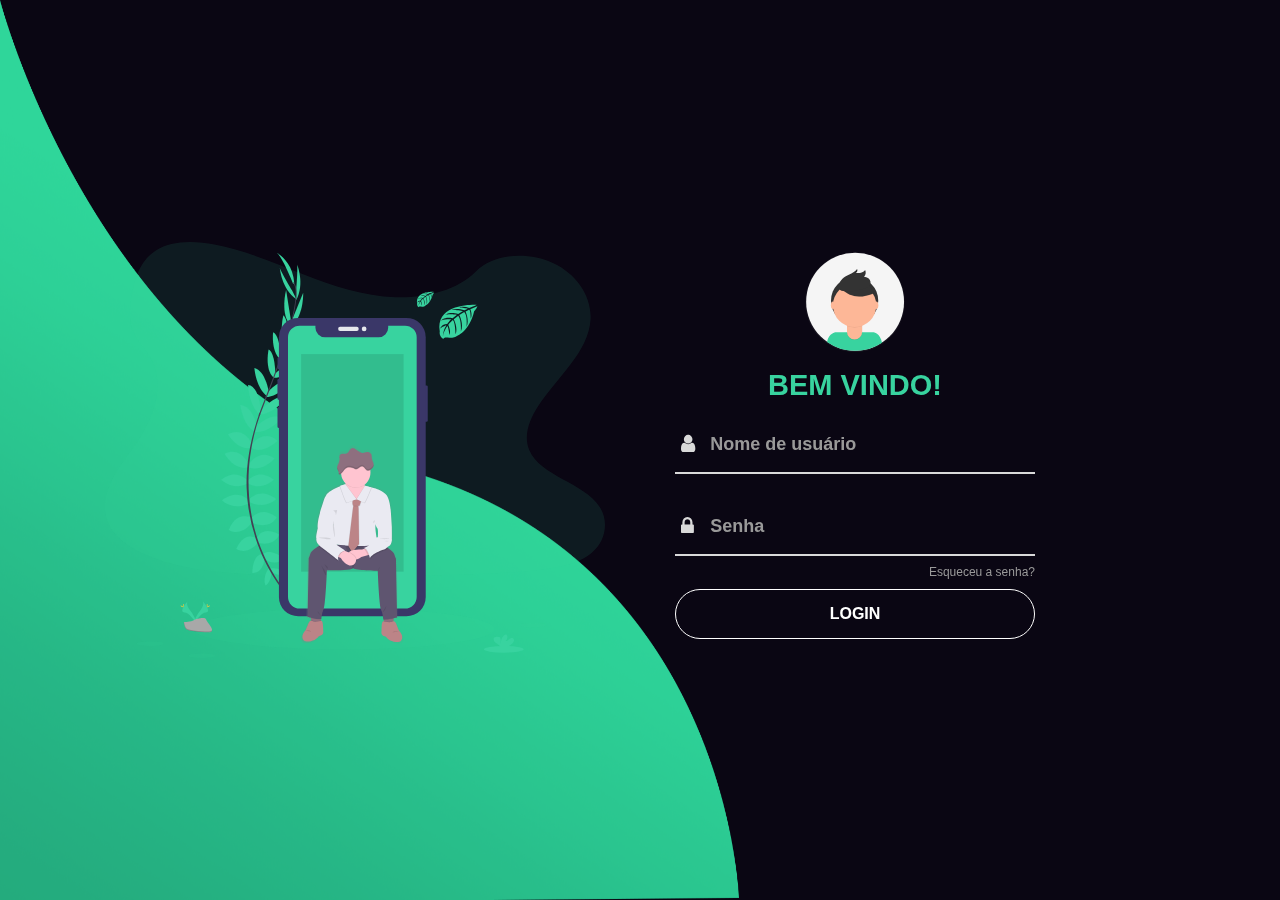
==== login.html @ a43fba6b "primeiro commit" ====
<!DOCTYPE html>
<html lang="pt-br">
<html>
    <head>
        <meta http-equiv="Content-Type" content="text/html;charset=UTF-8">
        <meta name="viewport" content="width=device-width, initial-scale=1.0">
        <title>NatSave</title>
        <link rel="icon" href="images/logo.png">
        <link rel="stylesheet" href="https://stackpath.bootstrapcdn.com/font-awesome/4.7.0/css/font-awesome.min.css" integrity="sha384-wvfXpqpZZVQGK6TAh5PVlGOfQNHSoD2xbE+QkPxCAFlNEevoEH3Sl0sibVcOQVnN" crossorigin="anonymous" />
        <link rel="stylesheet" href="assets/css/login.css" />
    </head>
    <body>
        <img class="wave" src="images/wave.png" alt="wave" />
        <div class="container">
            <div class="img">
                <img src="images/cel_form.svg" alt="Background" />
            </div>
            <div class="login-container">
                <form action="">
                    <img src="images/avatar_form.svg" class="avatar" alt="Avatar" />
                    <h2>bem vindo!</h2>
                    <div class="input-div one">
                        <div class="i">
                            <i class="fa fa-user fa-2x"></i>
                        </div>
                        <div>
                            <h5>Nome de usuário</h5>
                            <input type="text" class="input" />
                        </div>
                    </div>

                    <div class="input-div two">
                        <div class="i">
                            <i class="fa fa-lock fa-2x"></i>
                        </div>
                        <div>
                            <h5>Senha</h5>
                            <input type="password" class="input" />
                        </div>
                    </div>

                    <a href="">Esqueceu a senha?</a>
                    <input type="submit" class="btn" value="Login" />
                </form>
            </div>
        </div>

        <script src="assets/js/login.js"></script>
    </body>
</html>
---- assets/css/login.css ----
/* Configurações Globais */

* {
    margin: 0;
    padding: 0;
    box-sizing: border-box;
}

body{
    background-color:  #0a0613;

}

html {
    font-size: 62.5%;
}

body,
input,
button {
    font-family: 'Roboto', sans-serif;
}

/* Estilização dos elementos */

.wave {
    position: fixed;
    height: 100%;
    left: 0;
    bottom: 0;
    z-index: -1;
}


.container {
    width: 100vw;
    height: 100vh;
    display: grid;
    grid-template-columns: repeat(2, 1fr);
    grid-gap: 7rem;
    padding: 0 2rem;
}

.img {
    display: flex;
    justify-content: flex-end;
    align-items: center;
}

.img img {
    width: 500px;
}

.login-container {
    display: flex;
    align-items: center;
    text-align: center;
}

form {
    width: 360px;
}

.avatar {
    width: 100px;
}

form h2 {
    font-size: 2.9rem;
    text-transform: uppercase;
    margin: 15px 0;
    color: #38d39f;
}

.input-div {
    position: relative;
    display: grid;
    grid-template-columns: 7% 93%;
    margin: 25px 0;
    padding: 5px 0;
    border-bottom: 2px solid #d9d9d9;
}

.input-div::after, .input-div::before {
    content: '';
    position: absolute;
    bottom: -2px;
    width: 0;
    height: 2px;
    background: #32be8f;
    transition-duration: 0.3s;
}

.input-div::after {
    right: 50%;
}

.input-div::before {
    left: 50%;
}

.input-div.focus::after, .input-div.focus::before {
    width: 50%;
}

.input-div.focus .i i {
    color: #38d39f;
}

.input-div.focus div h5 {
    top: -5px;
    font-size: 1.5rem;
}

.input-div.one {
    margin-top: 0;
}

.input-div.two {
    margin-bottom: 4px;
}

.i {
    display: flex;
    align-items: center;
    justify-content: center;
}

.i i {
    color: #d9d9d9;
    transition: 0.3s;
}

.input-div > div {
    position: relative;
    height: 45px;
}

.input-div > div h5 {
    position: absolute;
    left: 10px;
    top: 50%;
    transform: translateY(-50%);
    color: #999;
    font-size: 1.8rem;
    transition-duration: .3s;
}

.input {
    position: absolute;
    width: 100%;
    height: 100%;
    top: 0;
    left: 0;
    border: none;
    outline: none;
    background: none;
    padding: 0.5rem 0.7rem;
    font-size: 1.3rem;
    color: #555;
}

a {
    display: inline-block;
    width: 100%;
    text-align: right;
    text-decoration: none;
    color: #999;
    font-size: 1.2rem;
    transition: color .3s;
    margin-top: 5px; 
}

a:hover {
    color: #38d39f;
}

.btn {
    display: inline-block;
    width: 100%;
    height: 50px;
    border-radius: 60px;
    margin: 1rem 0;
    font-size: 1.6rem;
    outline: none;
    border: 1px solid #fff;
    background-color: transparent;
    cursor: pointer;
    color: #FFF;
    font-weight: bold;
    background-size: 200%;
    transition:400ms;
    text-transform: uppercase;
}

.btn:hover {
    background-color:#38d39f;
    border: none;
}


@media screen and (max-width: 1050px) {
    .container {
        grid-gap: 5rem;
    }
}

@media screen and (max-width: 1000px) {
    form {
        width: 290px;
    }

    form h2 {
        font-size: 2.4rem;
        margin: 12px 0;
    }

    .img img {
        width: 500px;
    }   
}

@media screen and (max-width: 900px) {
    .img img {
        display: none;
    }  

    .container {
        grid-template-columns: 1fr;
    }

    .wave {
        display: none;
    }

    .login-container {
        justify-content: center;
    }
}
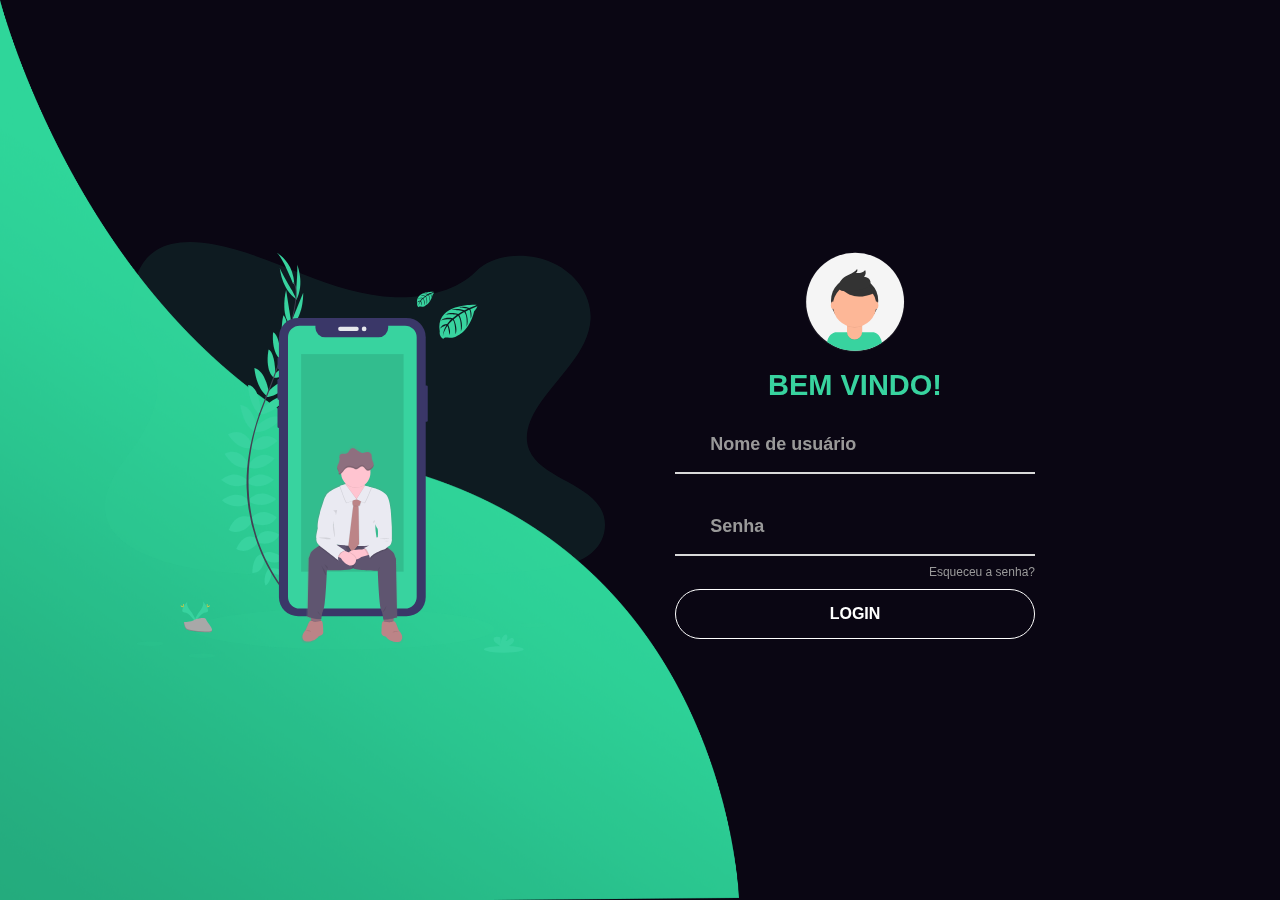
==== commit 1ef52e28: "primeiro commit" ====
--- a/login.html
+++ b/login.html
@@ -6,7 +6,6 @@
         <meta name="viewport" content="width=device-width, initial-scale=1.0">
         <title>NatSave</title>
         <link rel="icon" href="images/logo.png">
-        <link rel="stylesheet" href="https://stackpath.bootstrapcdn.com/font-awesome/4.7.0/css/font-awesome.min.css" integrity="sha384-wvfXpqpZZVQGK6TAh5PVlGOfQNHSoD2xbE+QkPxCAFlNEevoEH3Sl0sibVcOQVnN" crossorigin="anonymous" />
         <link rel="stylesheet" href="assets/css/login.css" />
     </head>
     <body>
--- a/assets/css/login.css
+++ b/assets/css/login.css
@@ -18,7 +18,7 @@
 body,
 input,
 button {
-    font-family: 'Roboto', sans-serif;
+    font-family: Arial, Helvetica, sans-serif;
 }
 
 /* Estilização dos elementos */
